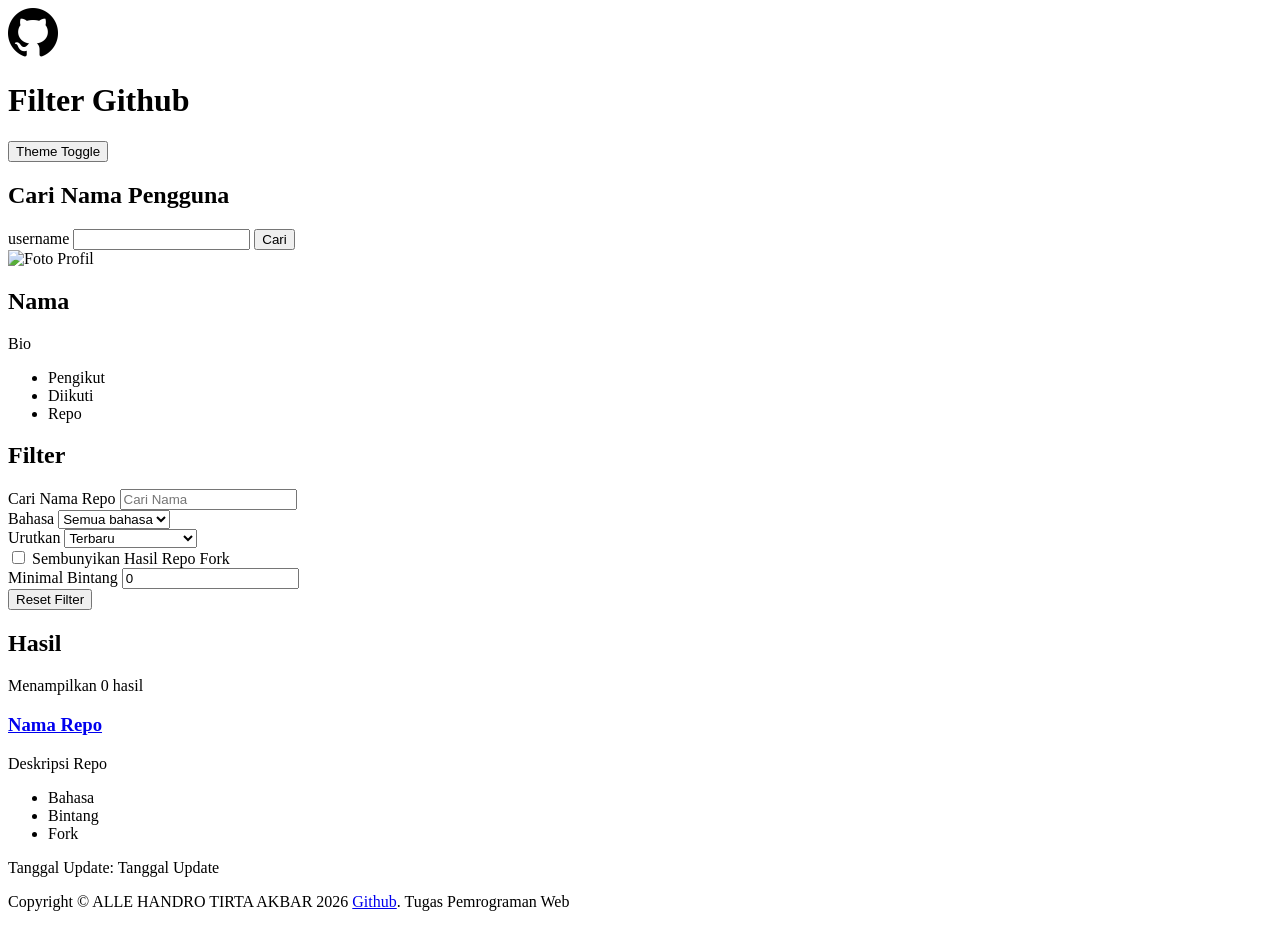
==== tugas-5/Filter-Github/index.html @ 874344ff "feat: Menambahkan HTML Filter GitHub" ====
<!DOCTYPE html>
<html lang="id">
<head>
    <meta charset="UTF-8">
    <meta name="viewport" content="width=device-width, initial-scale=1.0">
    <title>Github Filter</title>
</head>
<body>
    <header>
        <img src="assets/img/logo-github.png" alt="logo-github" width="50px">
        <h1>Filter Github</h1>
        <button type="button" id="theme-toggle">Theme Toggle</button>
    </header>

    <main>
        <section>
            <h2>Cari Nama Pengguna</h2>
            <form id="search-form">
                <label for="username">username</label>
                <input type="text" id="username" required>
                <button type="submit">Cari</button>
            </form>
        </section>

        <section id="profile">
            <img alt="Foto Profil">
            <h2>Nama</h2>
            <p>Bio</p>
            <ul>
                <li><span id="followers">Pengikut</span></li>
                <li><span id="following">Diikuti</span></li>
                <li><span id="repos">Repo</span></li>
            </ul>
        </section>

        <div class="layout">
            <aside>
                <h2>Filter</h2>
                <div class="filter-group">
                    <div>
                        <label for="search-name">Cari Nama Repo</label>
                        <input type="search" id="search-name" placeholder="Cari Nama">
                    </div>

                    <div>
                        <label for="filter-language">Bahasa</label>
                        <select id="filter-language">
                            <option value="">Semua bahasa</option>
                            <option value="JavaScript">JavaScript</option>
                            <option value="Python">Python</option>
                            <option value="PHP">PHP</option>
                        </select>
                    </div>

                    <div>
                        <label for="sort-by">Urutkan</label>
                        <select id="sort-by">
                            <option value="terbaru">Terbaru</option>
                            <option value="bintangTerbanyak">Bintang Terbanyak</option>
                            <option value="nameAZ">Nama A-Z</option>
                        </select>
                    </div>

                    <div>
                        <input type="checkbox" id="only-original">
                        <label for="only-original">Sembunyikan Hasil Repo Fork</label>
                    </div>

                    <div>
                        <label for="min-stars">Minimal Bintang</label>
                        <input type="number" id="min-stars" min="0" value="0">
                    </div>

                    <div>
                        <button type="button" id="reset-btn">Reset Filter</button>
                    </div>
                </div>
            </aside>

            <section>
                <h2>Hasil</h2>
                <p id="result-count">Menampilkan 0 hasil</p>
                <p id="loading" hidden>Memuat...</p>
                <p id="error" hidden>Terjadi kesalahan saat memuat data.</p>
                <p id="empty" hidden>Tidak ada hasil yang ditemukan.</p>
                <div id="repo-grid">
                    <article class="repo-card">
                        <h3><a href="#">Nama Repo</a></h3>
                        <p>Deskripsi Repo</p>
                        <ul>
                            <li><span id="language">Bahasa</span></li>
                            <li><span id="stars">Bintang</span></li>
                            <li><span id="forks">Fork</span></li>
                        </ul>
                        <p>Tanggal Update: <time datetime="2017-02-14">Tanggal Update</time></p>
                    </article>
                </div>
            </section>
        </div>
    </main>

    <footer>
        <p>Copyright &copy; ALLE HANDRO TIRTA AKBAR 2026 <a href="https://github.com/allehandrotirtaakbar">Github</a>. Tugas Pemrograman Web</p>
    </footer>
</body>
</html>
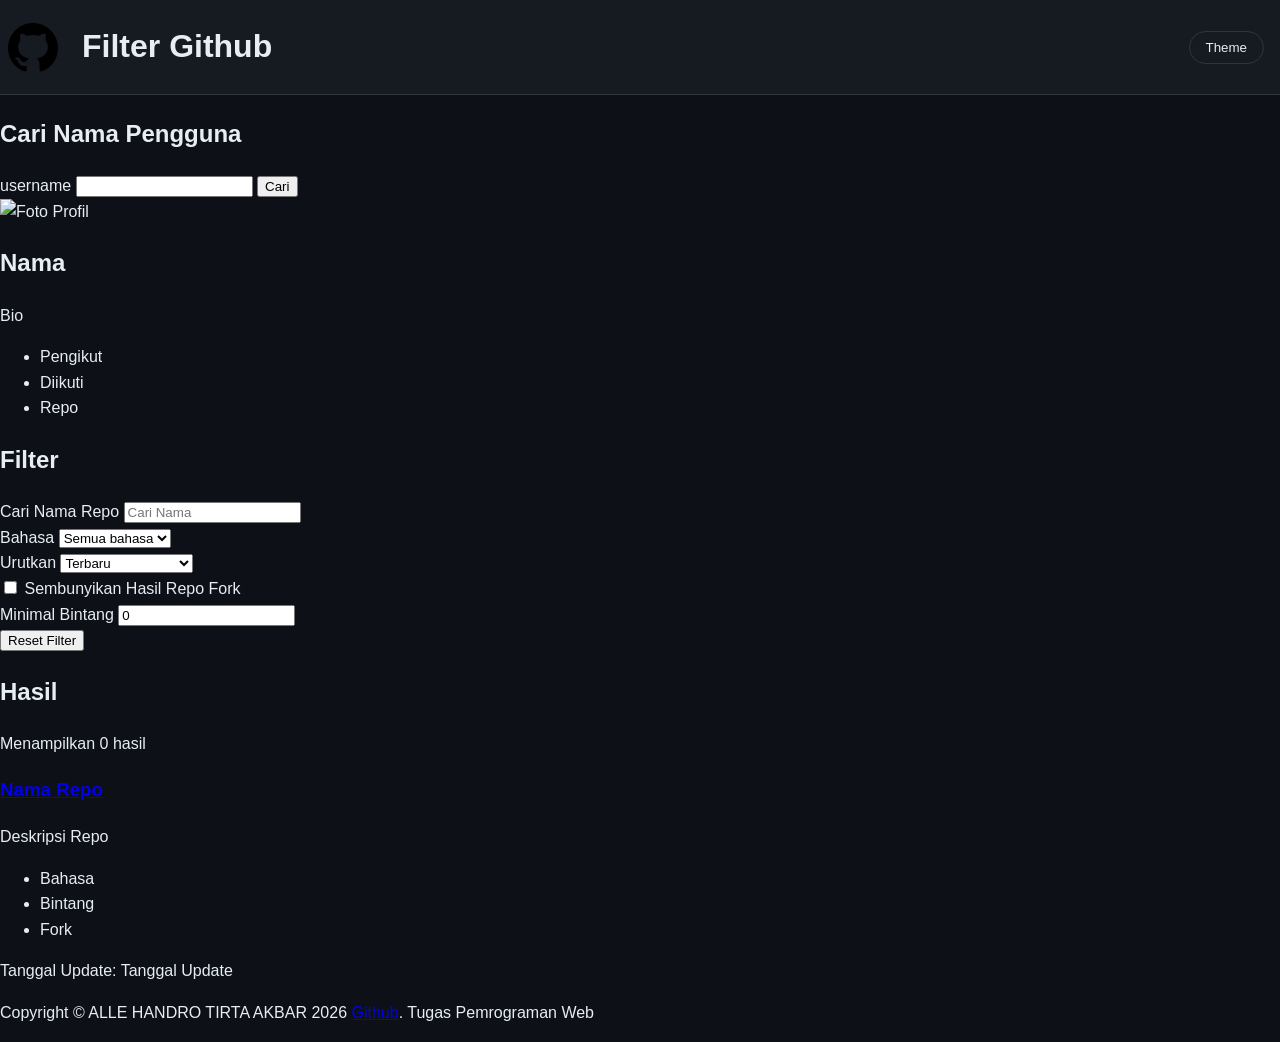
==== commit 01d82598: "fix: adjust logo image width and update theme button text" ====
--- a/tugas-5/Filter-Github/index.html
+++ b/tugas-5/Filter-Github/index.html
@@ -4,12 +4,13 @@
     <meta charset="UTF-8">
     <meta name="viewport" content="width=device-width, initial-scale=1.0">
     <title>Github Filter</title>
+    <link rel="stylesheet" href="style.css">
 </head>
 <body>
     <header>
-        <img src="assets/img/logo-github.png" alt="logo-github" width="50px">
+        <img src="assets/img/logo-github.png" alt="logo-github">
         <h1>Filter Github</h1>
-        <button type="button" id="theme-toggle">Theme Toggle</button>
+        <button type="button" id="theme-toggle">Theme</button>
     </header>
 
     <main>
--- a/tugas-5/Filter-Github/style.css
+++ b/tugas-5/Filter-Github/style.css
@@ -0,0 +1,53 @@
+:root {
+    --bg : #0d1117;
+    --card : #161b22;
+    --border : #30363d;
+    --text : #e6edf3;
+    --muted : #8b949e;
+    --accent : #2f81f6;
+}
+
+*::before, *::after {
+    box-sizing: border-box;
+    margin: 0;
+    padding: 0;
+}
+
+body {
+    background-color: var(--bg);
+    color: var(--text);
+    font-family: 'Segoe UI', Tahoma, Geneva, Verdana, sans-serif;
+    line-height: 1.6;
+    margin: 0;
+    padding: 0;
+}
+
+header {
+    display: flex;
+    background-color: var(--card);
+    align-items: center;
+    gap: 1rem;
+    border-bottom: 1px solid var(--border);
+}
+
+header img {
+    margin: 0.5rem;
+    width: 50px;
+}
+
+#theme-toggle {
+    background-color: var(--card);
+    color: var(--text);
+    border: 1px solid var(--border);
+    padding: 0.5rem 1rem;
+    cursor: pointer;
+    margin-left: auto;
+    margin-right: 1rem;
+    border-radius: 20px
+}
+
+#theme-toggle:hover {
+    background-color: var(--accent);
+    color: var(--bg);
+    border: 1px solid var(--accent);
+}
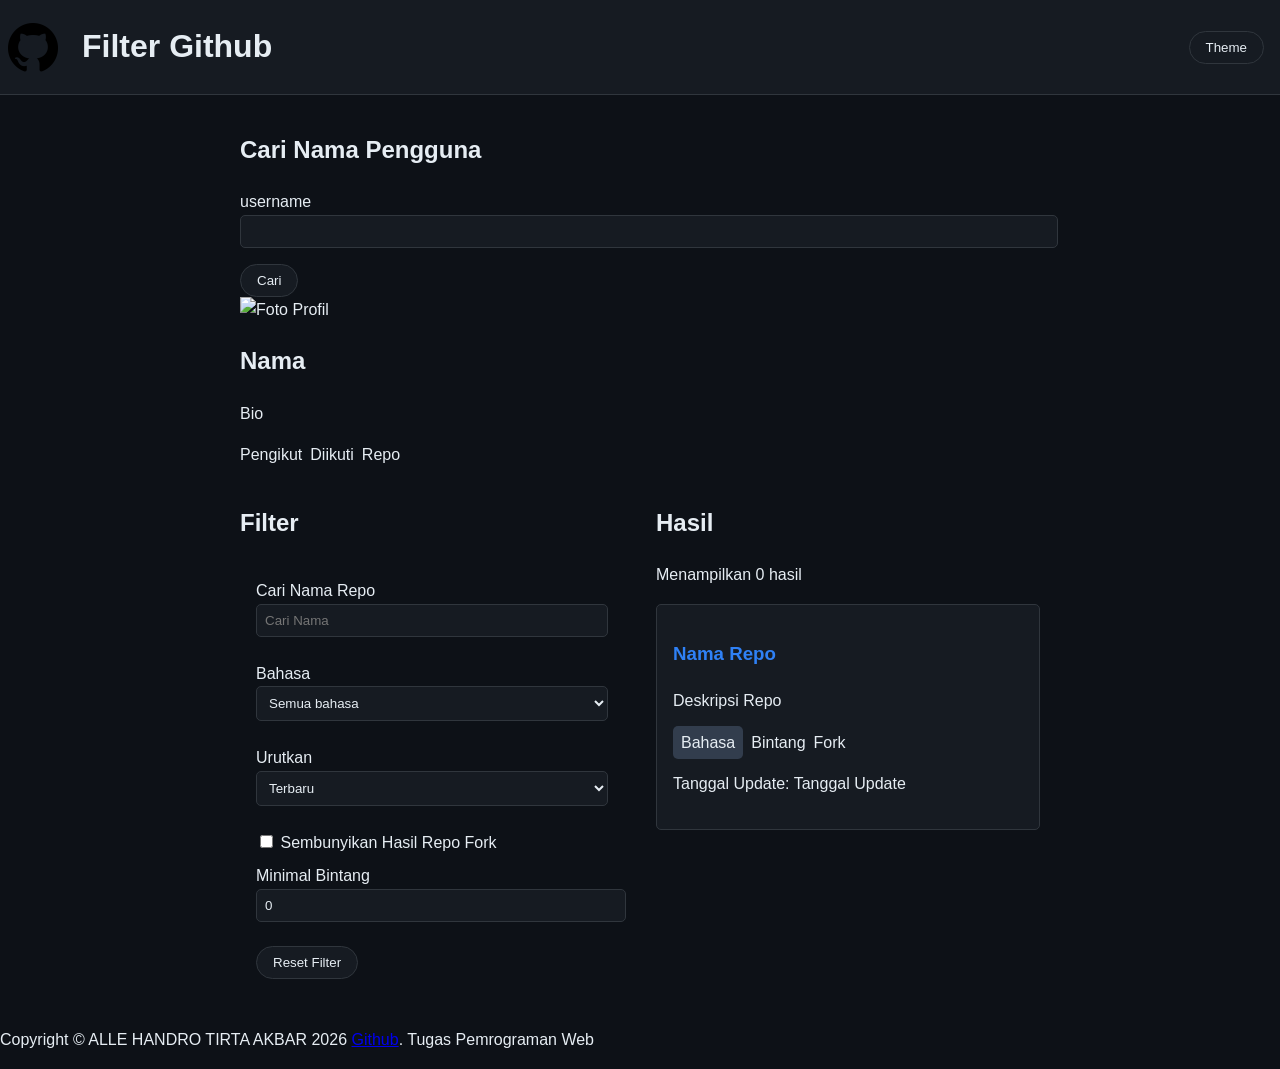
==== commit 95c122b1: "feat: update search button ID and enhance CSS layout for better responsiveness" ====
--- a/tugas-5/Filter-Github/index.html
+++ b/tugas-5/Filter-Github/index.html
@@ -19,7 +19,7 @@
             <form id="search-form">
                 <label for="username">username</label>
                 <input type="text" id="username" required>
-                <button type="submit">Cari</button>
+                <button type="submit" id="search-toggle">Cari</button>
             </form>
         </section>
 
@@ -89,9 +89,9 @@
                         <h3><a href="#">Nama Repo</a></h3>
                         <p>Deskripsi Repo</p>
                         <ul>
-                            <li><span id="language">Bahasa</span></li>
-                            <li><span id="stars">Bintang</span></li>
-                            <li><span id="forks">Fork</span></li>
+                            <li><span class="language">Bahasa</span></li>
+                            <li><span class="stars">Bintang</span></li>
+                            <li><span class="forks">Fork</span></li>
                         </ul>
                         <p>Tanggal Update: <time datetime="2017-02-14">Tanggal Update</time></p>
                     </article>
--- a/tugas-5/Filter-Github/style.css
+++ b/tugas-5/Filter-Github/style.css
@@ -5,6 +5,7 @@
     --text : #e6edf3;
     --muted : #8b949e;
     --accent : #2f81f6;
+    --other-card : #323d4d;
 }
 
 *::before, *::after {
@@ -50,4 +51,101 @@
     background-color: var(--accent);
     color: var(--bg);
     border: 1px solid var(--accent);
-}+}
+
+main {
+    max-width: 800px;
+    margin: 0 auto;
+    padding: 1rem;
+}
+
+.layout {
+    display: grid;
+    grid-template-columns: 1fr 1fr;
+    gap: 2rem;
+}
+
+#repo-grid {
+    display: grid;
+    grid-template-columns: repeat(auto-fill, minmax(250px, 1fr));
+    gap: 2rem;
+}
+
+.repo-card {
+    background-color: var(--card);
+    border: 1px solid var(--border);
+    border-radius: 5px;
+    padding: 1rem;
+    transition: transform 0.2s;
+}
+.repo-card:hover {
+    transform: scale(1.05);
+}
+
+.repo-card h3 a {
+    color: var(--accent);
+    text-decoration: none;
+}
+
+ul {
+    display: flex;
+    list-style-type: none;
+    padding: 0;
+    gap: 0.5rem;
+}
+
+.language {
+    padding: 0.5rem;
+    border-radius: 5px;
+    background-color: var(--other-card);
+}
+
+#username, 
+#search-name, 
+#min-stars,
+#filter-language,
+#sort-by {
+    width: 100%;
+    padding: 0.5rem;
+    margin-bottom: 1rem;
+    border: 1px solid var(--border);
+    border-radius: 5px;
+    background-color: var(--card);
+    color: var(--text);
+}
+
+#username:focus, 
+#search-name:focus, 
+#min-stars:focus,
+#filter-language:focus,
+#sort-by:focus {
+    outline: none;
+    border-color: var(--accent);
+}
+
+#theme-toggle,
+#search-toggle,
+#reset-btn {
+    background-color: var(--card);
+    color: var(--text);
+    border: 1px solid var(--border);
+    padding: 0.5rem 1rem;
+    cursor: pointer;
+    border-radius: 20px;
+}
+
+#theme-toggle:hover,
+#search-toggle:hover,
+#reset-btn:hover {
+    background-color: var(--accent);
+    color: var(--bg);
+    border: 1px solid var(--accent);
+}
+
+.filter-group {
+    display: flex;
+    flex-direction: column;
+    gap: 0.5rem;
+    padding: 1rem;
+}
+
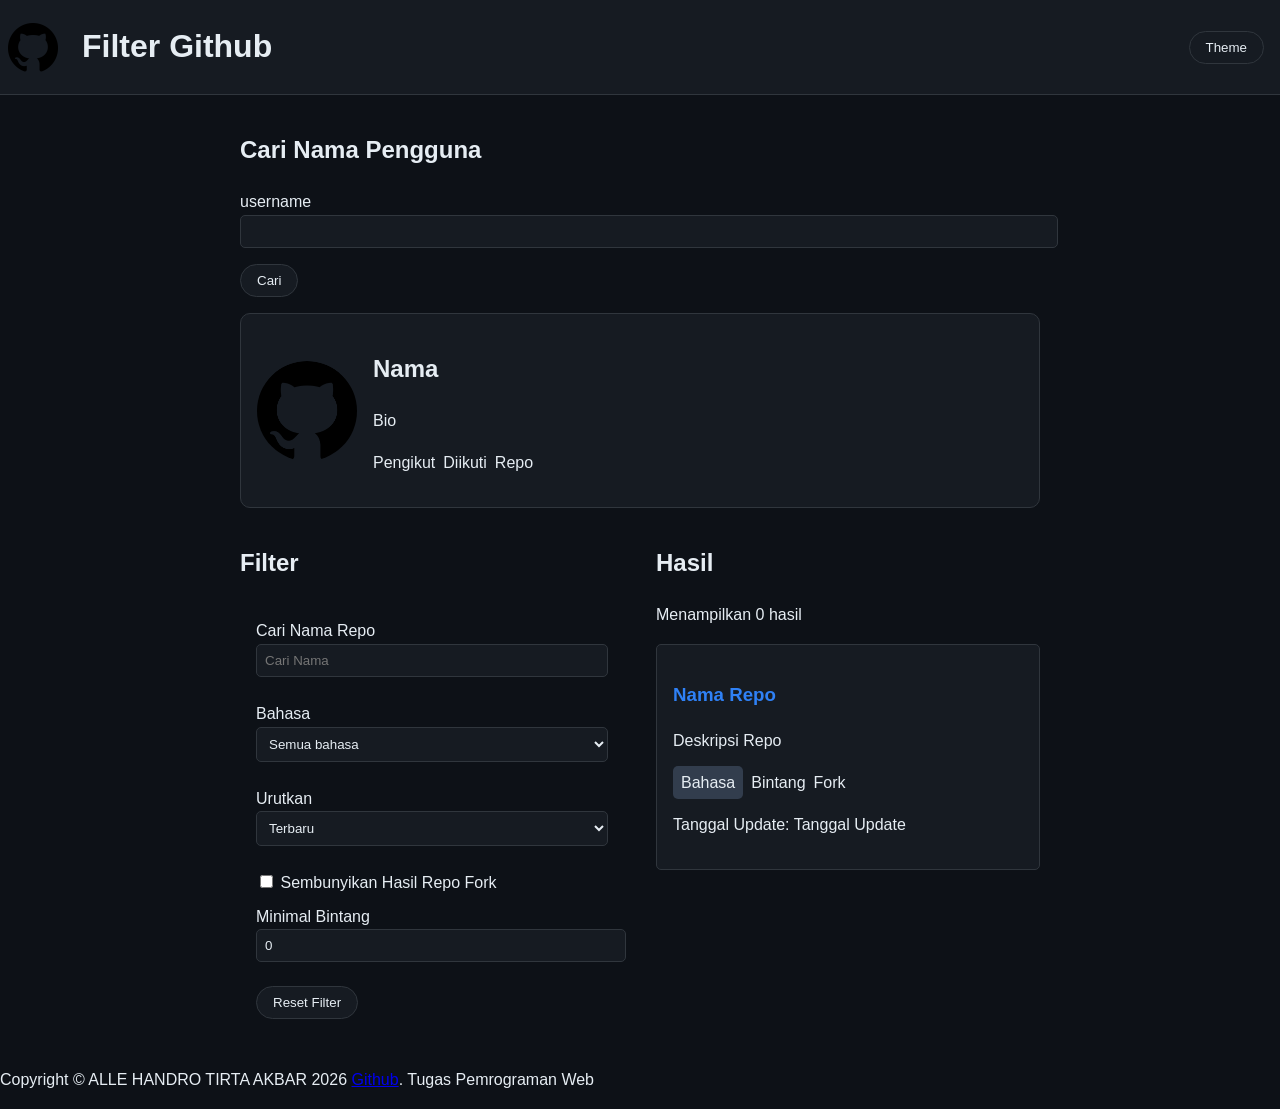
==== commit 4875c1a2: "feat: enhance profile section with improved layout and styling" ====
--- a/tugas-5/Filter-Github/index.html
+++ b/tugas-5/Filter-Github/index.html
@@ -24,14 +24,16 @@
         </section>
 
         <section id="profile">
-            <img alt="Foto Profil">
-            <h2>Nama</h2>
-            <p>Bio</p>
-            <ul>
-                <li><span id="followers">Pengikut</span></li>
-                <li><span id="following">Diikuti</span></li>
-                <li><span id="repos">Repo</span></li>
-            </ul>
+            <img src="assets/img/logo-github.png" alt="Foto Profil">
+            <div class="profile-info">
+                <h2>Nama</h2>
+                <p>Bio</p>
+                <ul>
+                    <li><span id="followers">Pengikut</span></li>
+                    <li><span id="following">Diikuti</span></li>
+                    <li><span id="repos">Repo</span></li>
+                </ul>
+            </div>
         </section>
 
         <div class="layout">
--- a/tugas-5/Filter-Github/style.css
+++ b/tugas-5/Filter-Github/style.css
@@ -149,3 +149,20 @@
     padding: 1rem;
 }
 
+#profile {
+    display: flex;
+    align-items: center;
+    gap: 1rem;
+    background-color: var(--card);
+    border: 1px solid var(--border);
+    border-radius: 10px;
+    margin: 1rem 0;
+    padding: 1rem;
+}
+
+#profile img {
+    border-radius: 50%;
+    width: 100px;
+    height: 100px;
+    object-fit: cover;
+}
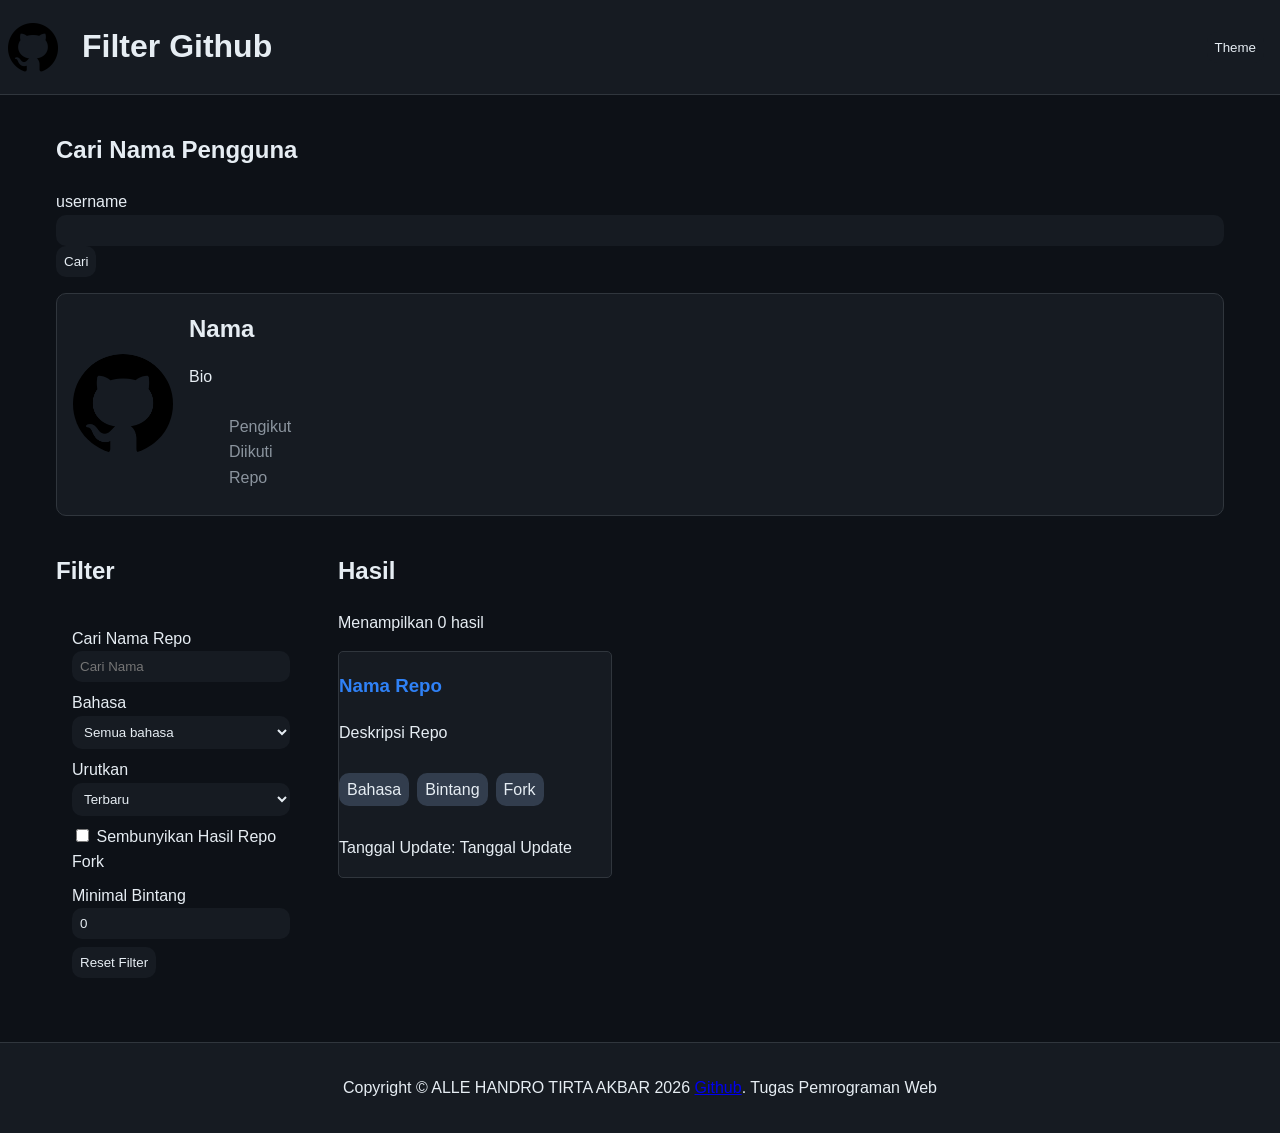
==== commit 49c56437: "feat: update profile section with ID for profile info and enhance footer styling" ====
--- a/tugas-5/Filter-Github/index.html
+++ b/tugas-5/Filter-Github/index.html
@@ -25,7 +25,7 @@
 
         <section id="profile">
             <img src="assets/img/logo-github.png" alt="Foto Profil">
-            <div class="profile-info">
+            <div id="profile-info">
                 <h2>Nama</h2>
                 <p>Bio</p>
                 <ul>
@@ -102,7 +102,7 @@
         </div>
     </main>
 
-    <footer>
+    <footer class="footer">
         <p>Copyright &copy; ALLE HANDRO TIRTA AKBAR 2026 <a href="https://github.com/allehandrotirtaakbar">Github</a>. Tugas Pemrograman Web</p>
     </footer>
 </body>
--- a/tugas-5/Filter-Github/style.css
+++ b/tugas-5/Filter-Github/style.css
@@ -1,17 +1,18 @@
+/* ========== VARIABEL ========== */
 :root {
-    --bg : #0d1117;
-    --card : #161b22;
-    --border : #30363d;
-    --text : #e6edf3;
-    --muted : #8b949e;
-    --accent : #2f81f6;
-    --other-card : #323d4d;
-}
-
-*::before, *::after {
+    --bg: #0d1117;
+    --card: #161b22;
+    --border: #30363d;
+    --text: #e6edf3;
+    --muted: #8b949e;
+    --accent: #2f81f6;
+    --other-card: #323d4d;
+    --accent-hover: #488aee;
+}
+
+/* ========== RESET & DASAR ========== */
+* {
     box-sizing: border-box;
-    margin: 0;
-    padding: 0;
 }
 
 body {
@@ -23,11 +24,12 @@
     padding: 0;
 }
 
+/* ========== HEADER ========== */
 header {
     display: flex;
-    background-color: var(--card);
     align-items: center;
     gap: 1rem;
+    background-color: var(--card);
     border-bottom: 1px solid var(--border);
 }
 
@@ -37,132 +39,164 @@
 }
 
 #theme-toggle {
-    background-color: var(--card);
-    color: var(--text);
-    border: 1px solid var(--border);
-    padding: 0.5rem 1rem;
-    cursor: pointer;
     margin-left: auto;
     margin-right: 1rem;
-    border-radius: 20px
-}
-
-#theme-toggle:hover {
-    background-color: var(--accent);
-    color: var(--bg);
-    border: 1px solid var(--accent);
-}
-
+}
+
+/* ========== LAYOUT ========== */
 main {
-    max-width: 800px;
+    max-width: 1200px;
     margin: 0 auto;
     padding: 1rem;
 }
 
 .layout {
     display: grid;
-    grid-template-columns: 1fr 1fr;
+    grid-template-columns: 250px 1fr;
     gap: 2rem;
 }
 
-#repo-grid {
-    display: grid;
-    grid-template-columns: repeat(auto-fill, minmax(250px, 1fr));
-    gap: 2rem;
-}
-
-.repo-card {
+/* ========== PROFIL ========== */
+#profile {
+    display: flex;
+    align-items: center;
+    gap: 1rem;
     background-color: var(--card);
     border: 1px solid var(--border);
-    border-radius: 5px;
-    padding: 1rem;
-    transition: transform 0.2s;
-}
-.repo-card:hover {
-    transform: scale(1.05);
-}
-
-.repo-card h3 a {
-    color: var(--accent);
-    text-decoration: none;
-}
-
-ul {
-    display: flex;
+    border-radius: 10px;
+    margin: 1rem 0;
+    padding: 1rem;
+}
+
+#profile img {
+    border-radius: 50%;
+    width: 100px;
+    height: 100px;
+    object-fit: cover;
+}
+
+#profile-info {
+    display: flex;
+    flex-direction: column;
+}
+
+#profile-info h2 {
+    margin: 0;
+    font-size: 1.5rem;
+}
+
+#profile-info ul {
+    margin: 0.5rem 0;
+    color: var(--muted);
     list-style-type: none;
-    padding: 0;
+}
+
+/* ========== FORM & FILTER ========== */
+.filter-group {
+    display: flex;
+    flex-direction: column;
     gap: 0.5rem;
-}
-
-.language {
-    padding: 0.5rem;
-    border-radius: 5px;
-    background-color: var(--other-card);
-}
-
-#username, 
-#search-name, 
+    padding: 1rem;
+}
+
+#username,
+#search-name,
 #min-stars,
 #filter-language,
 #sort-by {
     width: 100%;
     padding: 0.5rem;
-    margin-bottom: 1rem;
-    border: 1px solid var(--border);
-    border-radius: 5px;
+    border-radius: 10px;
+    border-style: none;
     background-color: var(--card);
     color: var(--text);
-}
-
-#username:focus, 
-#search-name:focus, 
+    font-family: inherit;
+}
+
+#username:hover,
+#search-name:hover,
+#min-stars:hover,
+#filter-language:hover,
+#sort-by:hover {
+    background-color: var(--accent-hover);
+    text-color: var(--text);
+}
+
+#username:focus,
+#search-name:focus,
 #min-stars:focus,
 #filter-language:focus,
 #sort-by:focus {
-    outline: none;
-    border-color: var(--accent);
-}
-
+    outline: var(--accent) auto 1px;
+}
+
+/* ========== TOMBOL ========== */
 #theme-toggle,
 #search-toggle,
 #reset-btn {
     background-color: var(--card);
     color: var(--text);
     border: 1px solid var(--border);
-    padding: 0.5rem 1rem;
+    border-style: none;
+    border-radius: 10px;
+    padding: 0.5rem 0.5rem;
     cursor: pointer;
-    border-radius: 20px;
+    font-family: inherit;
 }
 
 #theme-toggle:hover,
 #search-toggle:hover,
 #reset-btn:hover {
-    background-color: var(--accent);
+    background-color: var(--accent-hover);
     color: var(--bg);
-    border: 1px solid var(--accent);
-}
-
-.filter-group {
-    display: flex;
-    flex-direction: column;
+    border: 1px solid var(--accent-hover);
+}
+
+/* ========== KARTU REPO ========== */
+#repo-grid {
+    display: grid;
+    grid-template-columns: repeat(auto-fill, minmax(250px, 1fr));
+    gap: 2rem;
+}
+
+.repo-card {
+    background-color: var(--card);
+    border: 1px solid var(--border);
+    border-radius: 5px;
+    padding: 0,5rem;
+    margin-bottom: 1rem;
+    transition: transform 0.2s;
+}
+
+.repo-card:hover {
+    transform: translateY(-3px);
+}
+
+.repo-card h3 a {
+    color: var(--accent);
+    text-decoration: none;
+}
+
+.repo-card ul {
+    display: flex;
+    list-style-type: none;
+    padding: 1rem 0;
     gap: 0.5rem;
-    padding: 1rem;
-}
-
-#profile {
-    display: flex;
-    align-items: center;
-    gap: 1rem;
-    background-color: var(--card);
-    border: 1px solid var(--border);
-    border-radius: 10px;
-    margin: 1rem 0;
-    padding: 1rem;
-}
-
-#profile img {
-    border-radius: 50%;
-    width: 100px;
-    height: 100px;
-    object-fit: cover;
-}
+}
+
+.language,
+.forks,
+.stars {
+    padding: 0.5rem;
+    border-radius: 10px;
+    background-color: var(--other-card);
+}
+
+/* ========== FOOTER ========== */
+.footer {
+    text-align: center;
+    padding: 1rem;
+    background-color: var(--card);
+    border-top: 1px solid var(--border);
+    margin-top: 2rem;
+}
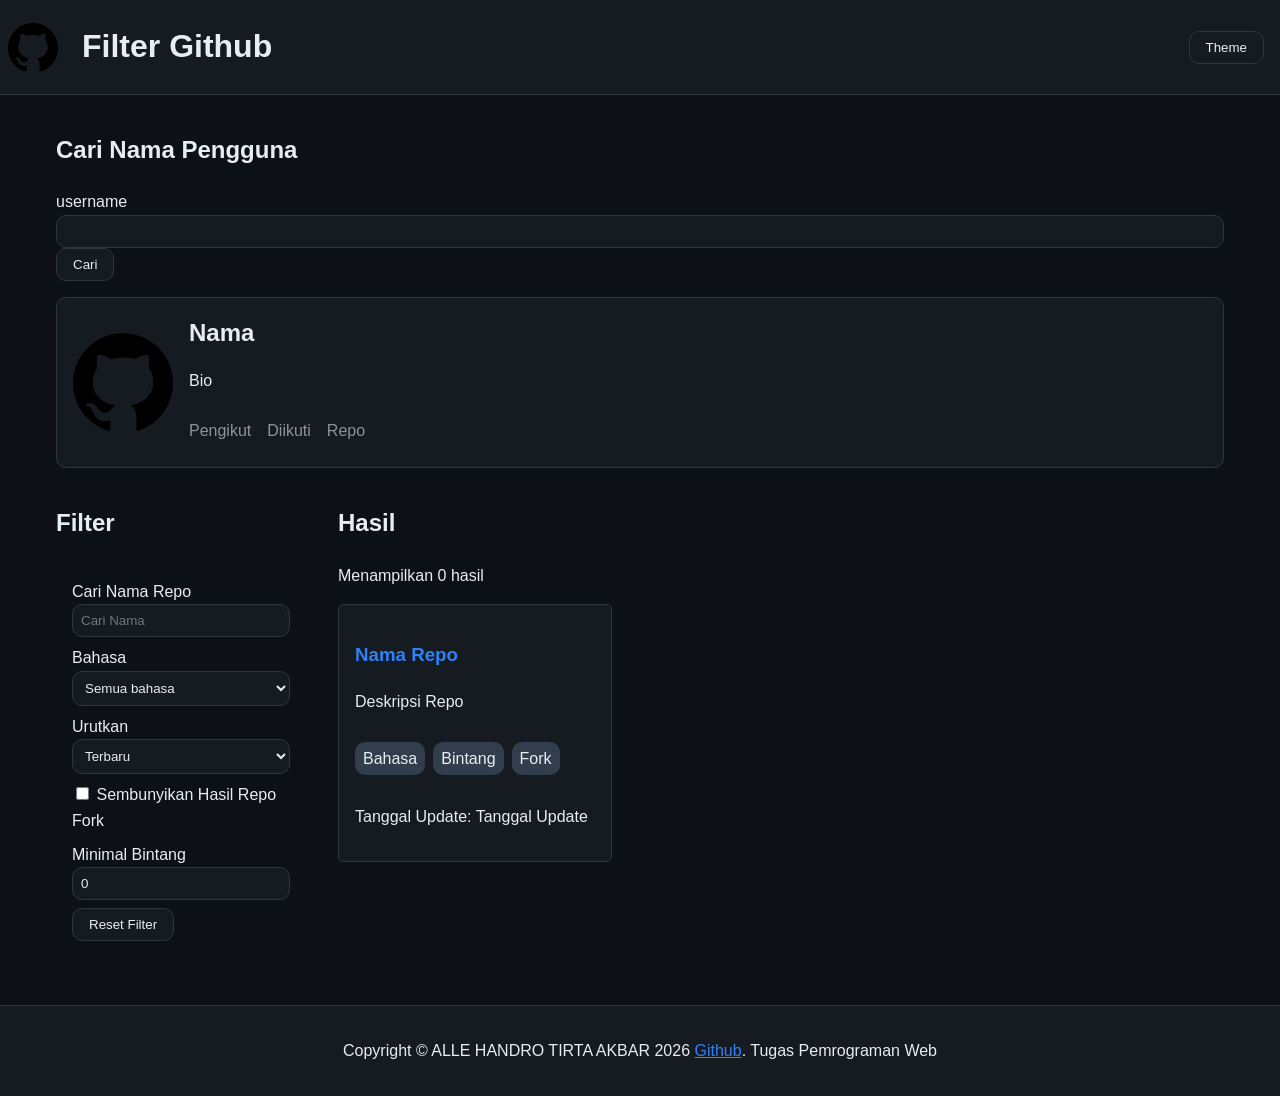
==== commit 9ac4ba55: "chore: Linking a JS Scripts" ====
--- a/tugas-5/Filter-Github/index.html
+++ b/tugas-5/Filter-Github/index.html
@@ -5,6 +5,7 @@
     <meta name="viewport" content="width=device-width, initial-scale=1.0">
     <title>Github Filter</title>
     <link rel="stylesheet" href="style.css">
+    <script src="script.js" defer></script>
 </head>
 <body>
     <header>
--- a/tugas-5/Filter-Github/style.css
+++ b/tugas-5/Filter-Github/style.css
@@ -86,7 +86,10 @@
 }
 
 #profile-info ul {
+    display: flex;
+    gap: 1rem;
     margin: 0.5rem 0;
+    padding: 0;
     color: var(--muted);
     list-style-type: none;
 }
@@ -106,20 +109,11 @@
 #sort-by {
     width: 100%;
     padding: 0.5rem;
-    border-radius: 10px;
-    border-style: none;
+    border: 1px solid var(--border);
+    border-radius: 10px;
     background-color: var(--card);
     color: var(--text);
     font-family: inherit;
-}
-
-#username:hover,
-#search-name:hover,
-#min-stars:hover,
-#filter-language:hover,
-#sort-by:hover {
-    background-color: var(--accent-hover);
-    text-color: var(--text);
 }
 
 #username:focus,
@@ -127,7 +121,8 @@
 #min-stars:focus,
 #filter-language:focus,
 #sort-by:focus {
-    outline: var(--accent) auto 1px;
+    outline: none;
+    border-color: var(--accent);
 }
 
 /* ========== TOMBOL ========== */
@@ -137,9 +132,8 @@
     background-color: var(--card);
     color: var(--text);
     border: 1px solid var(--border);
-    border-style: none;
-    border-radius: 10px;
-    padding: 0.5rem 0.5rem;
+    border-radius: 10px;
+    padding: 0.5rem 1rem;
     cursor: pointer;
     font-family: inherit;
 }
@@ -148,8 +142,15 @@
 #search-toggle:hover,
 #reset-btn:hover {
     background-color: var(--accent-hover);
-    color: var(--bg);
-    border: 1px solid var(--accent-hover);
+    color: var(--text);
+    border-color: var(--accent-hover);
+}
+
+#theme-toggle:focus-visible,
+#search-toggle:focus-visible,
+#reset-btn:focus-visible {
+    outline: 2px solid var(--accent);
+    outline-offset: 2px;
 }
 
 /* ========== KARTU REPO ========== */
@@ -163,8 +164,7 @@
     background-color: var(--card);
     border: 1px solid var(--border);
     border-radius: 5px;
-    padding: 0,5rem;
-    margin-bottom: 1rem;
+    padding: 1rem;
     transition: transform 0.2s;
 }
 
@@ -192,11 +192,55 @@
     background-color: var(--other-card);
 }
 
-/* ========== FOOTER ========== */
+/* ========== LINK & FOOTER ========== */
+a {
+    color: var(--accent);
+}
+
 .footer {
     text-align: center;
     padding: 1rem;
     background-color: var(--card);
     border-top: 1px solid var(--border);
     margin-top: 2rem;
+}
+
+/* ========== RESPONSIF ========== */
+@media (max-width: 768px) {
+    .layout {
+        grid-template-columns: 1fr;
+    }
+
+    main {
+        padding: 0.75rem;
+    }
+}
+
+@media (max-width: 480px) {
+    header h1 {
+        font-size: 1.25rem;
+    }
+
+    #profile {
+        flex-direction: column;
+        text-align: center;
+    }
+
+    #profile-info ul {
+        flex-wrap: wrap;
+        justify-content: center;
+    }
+
+    #repo-grid {
+        grid-template-columns: 1fr;
+    }
+
+    .repo-card ul {
+        flex-wrap: wrap;
+    }
+
+    .repo-card,
+    .repo-card h3 {
+        overflow-wrap: break-word;
+    }
 }
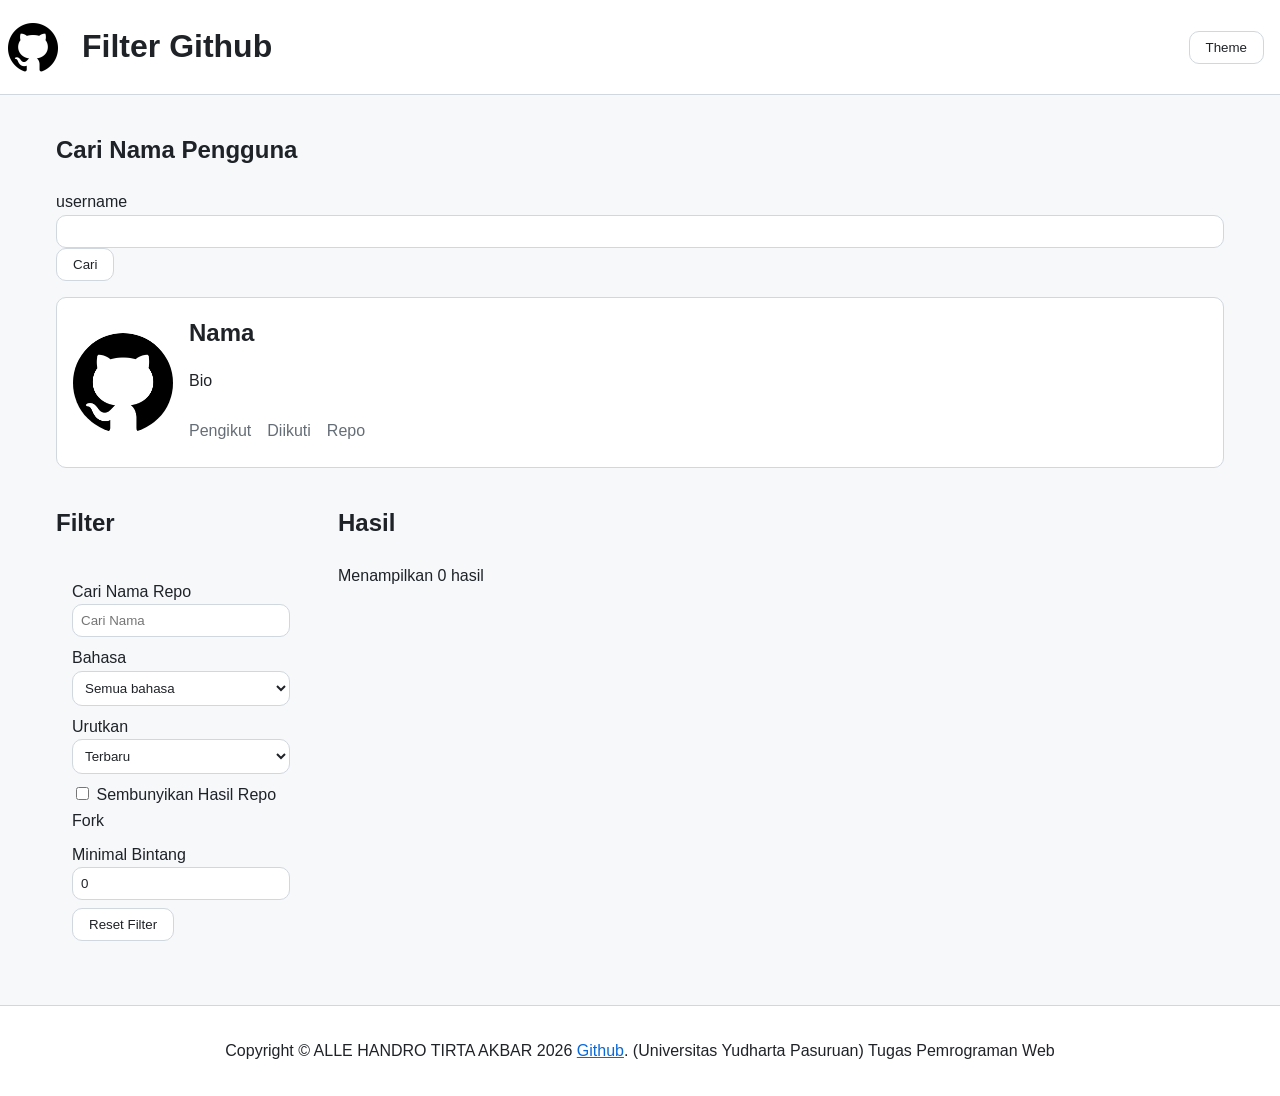
==== commit 5ece6541: "fix: update footer copyright to include university affiliation" ====
--- a/tugas-5/Filter-Github/index.html
+++ b/tugas-5/Filter-Github/index.html
@@ -104,7 +104,7 @@
     </main>
 
     <footer class="footer">
-        <p>Copyright &copy; ALLE HANDRO TIRTA AKBAR 2026 <a href="https://github.com/allehandrotirtaakbar">Github</a>. Tugas Pemrograman Web</p>
+        <p>Copyright &copy; ALLE HANDRO TIRTA AKBAR 2026 <a href="https://github.com/allehandrotirtaakbar">Github</a>. (Universitas Yudharta Pasuruan) Tugas Pemrograman Web </p>
     </footer>
 </body>
 </html>
--- a/tugas-5/Filter-Github/style.css
+++ b/tugas-5/Filter-Github/style.css
@@ -1,5 +1,204 @@
 /* ========== VARIABEL ========== */
+
 :root {
+    /* LIGHT MODE */
+    --bg: #f6f8fa;
+    --card: #ffffff;
+    --border: #d0d7de;
+    --text: #1f2328;
+    --muted: #656d76;
+    --accent: #0969da;
+    --other-card: #eaeef2;
+    --accent-hover: #0860ca;
+}
+
+/* ========== RESET & DASAR ========== */
+* {
+    box-sizing: border-box;
+}
+
+body {
+    background-color: var(--bg);
+    color: var(--text);
+    font-family: 'Segoe UI', Tahoma, Geneva, Verdana, sans-serif;
+    line-height: 1.6;
+    margin: 0;
+    padding: 0;
+}
+
+/* ========== HEADER ========== */
+header {
+    display: flex;
+    align-items: center;
+    gap: 1rem;
+    background-color: var(--card);
+    border-bottom: 1px solid var(--border);
+}
+
+header img {
+    margin: 0.5rem;
+    width: 50px;
+}
+
+#theme-toggle {
+    margin-left: auto;
+    margin-right: 1rem;
+}
+
+/* ========== LAYOUT ========== */
+main {
+    max-width: 1200px;
+    margin: 0 auto;
+    padding: 1rem;
+}
+
+.layout {
+    display: grid;
+    grid-template-columns: 250px 1fr;
+    gap: 2rem;
+}
+
+/* ========== PROFIL ========== */
+#profile {
+    display: flex;
+    align-items: center;
+    gap: 1rem;
+    background-color: var(--card);
+    border: 1px solid var(--border);
+    border-radius: 10px;
+    margin: 1rem 0;
+    padding: 1rem;
+}
+
+#profile img {
+    border-radius: 50%;
+    width: 100px;
+    height: 100px;
+    object-fit: cover;
+}
+
+#profile-info {
+    display: flex;
+    flex-direction: column;
+}
+
+#profile-info h2 {
+    margin: 0;
+    font-size: 1.5rem;
+}
+
+#profile-info ul {
+    display: flex;
+    gap: 1rem;
+    margin: 0.5rem 0;
+    padding: 0;
+    color: var(--muted);
+    list-style-type: none;
+}
+
+/* ========== FORM & FILTER ========== */
+.filter-group {
+    display: flex;
+    flex-direction: column;
+    gap: 0.5rem;
+    padding: 1rem;
+}
+
+#username,
+#search-name,
+#min-stars,
+#filter-language,
+#sort-by {
+    width: 100%;
+    padding: 0.5rem;
+    border: 1px solid var(--border);
+    border-radius: 10px;
+    background-color: var(--card);
+    color: var(--text);
+    font-family: inherit;
+}
+
+#username:focus,
+#search-name:focus,
+#min-stars:focus,
+#filter-language:focus,
+#sort-by:focus {
+    outline: none;
+    border-color: var(--accent);
+}
+
+/* ========== TOMBOL ========== */
+#theme-toggle,
+#search-toggle,
+#reset-btn {
+    background-color: var(--card);
+    color: var(--text);
+    border: 1px solid var(--border);
+    border-radius: 10px;
+    padding: 0.5rem 1rem;
+    cursor: pointer;
+    font-family: inherit;
+}
+
+#theme-toggle:hover,
+#search-toggle:hover,
+#reset-btn:hover {
+    background-color: var(--accent-hover);
+    color: var(--text);
+    border-color: var(--accent-hover);
+}
+
+#theme-toggle:focus-visible,
+#search-toggle:focus-visible,
+#reset-btn:focus-visible {
+    outline: 2px solid var(--accent);
+    outline-offset: 2px;
+}
+
+/* ========== KARTU REPO ========== */
+#repo-grid {
+    display: grid;
+    grid-template-columns: repeat(auto-fill, minmax(250px, 1fr));
+    gap: 2rem;
+}
+
+.repo-card {
+    background-color: var(--card);
+    border: 1px solid var(--border);
+    border-radius: 5px;
+    padding: 1rem;
+    transition: transform 0.2s;
+}
+
+.repo-card:hover {
+    transform: translateY(-3px);
+}
+
+.repo-card h3 a {
+    color: var(--accent);
+    text-decoration: none;
+}
+
+.repo-card ul {
+    display: flex;
+    list-style-type: none;
+    padding: 1rem 0;
+    gap: 0.5rem;
+}
+
+.language,
+.forks,
+.stars {
+    padding: 0.5rem;
+    border-radius: 10px;
+    background-color: var(--other-card);
+}
+
+
+/* ========== DARK MODE ========== */
+
+body.dark-theme {
+
     --bg: #0d1117;
     --card: #161b22;
     --border: #30363d;
@@ -8,189 +207,28 @@
     --accent: #2f81f6;
     --other-card: #323d4d;
     --accent-hover: #488aee;
-}
-
-/* ========== RESET & DASAR ========== */
-* {
-    box-sizing: border-box;
-}
-
-body {
-    background-color: var(--bg);
-    color: var(--text);
-    font-family: 'Segoe UI', Tahoma, Geneva, Verdana, sans-serif;
-    line-height: 1.6;
-    margin: 0;
-    padding: 0;
-}
-
-/* ========== HEADER ========== */
-header {
-    display: flex;
-    align-items: center;
-    gap: 1rem;
-    background-color: var(--card);
-    border-bottom: 1px solid var(--border);
-}
-
-header img {
-    margin: 0.5rem;
-    width: 50px;
-}
-
-#theme-toggle {
-    margin-left: auto;
-    margin-right: 1rem;
-}
-
-/* ========== LAYOUT ========== */
-main {
-    max-width: 1200px;
-    margin: 0 auto;
-    padding: 1rem;
-}
-
-.layout {
-    display: grid;
-    grid-template-columns: 250px 1fr;
-    gap: 2rem;
-}
-
-/* ========== PROFIL ========== */
-#profile {
-    display: flex;
-    align-items: center;
-    gap: 1rem;
-    background-color: var(--card);
-    border: 1px solid var(--border);
-    border-radius: 10px;
-    margin: 1rem 0;
-    padding: 1rem;
-}
-
-#profile img {
-    border-radius: 50%;
-    width: 100px;
-    height: 100px;
-    object-fit: cover;
-}
-
-#profile-info {
-    display: flex;
-    flex-direction: column;
-}
-
-#profile-info h2 {
-    margin: 0;
-    font-size: 1.5rem;
-}
-
-#profile-info ul {
-    display: flex;
-    gap: 1rem;
-    margin: 0.5rem 0;
-    padding: 0;
-    color: var(--muted);
-    list-style-type: none;
-}
-
-/* ========== FORM & FILTER ========== */
-.filter-group {
-    display: flex;
-    flex-direction: column;
-    gap: 0.5rem;
-    padding: 1rem;
-}
-
-#username,
-#search-name,
-#min-stars,
-#filter-language,
-#sort-by {
-    width: 100%;
-    padding: 0.5rem;
-    border: 1px solid var(--border);
-    border-radius: 10px;
-    background-color: var(--card);
-    color: var(--text);
-    font-family: inherit;
-}
-
-#username:focus,
-#search-name:focus,
-#min-stars:focus,
-#filter-language:focus,
-#sort-by:focus {
-    outline: none;
-    border-color: var(--accent);
-}
-
-/* ========== TOMBOL ========== */
-#theme-toggle,
-#search-toggle,
-#reset-btn {
-    background-color: var(--card);
-    color: var(--text);
-    border: 1px solid var(--border);
-    border-radius: 10px;
-    padding: 0.5rem 1rem;
-    cursor: pointer;
-    font-family: inherit;
-}
-
-#theme-toggle:hover,
-#search-toggle:hover,
-#reset-btn:hover {
-    background-color: var(--accent-hover);
-    color: var(--text);
-    border-color: var(--accent-hover);
-}
-
-#theme-toggle:focus-visible,
-#search-toggle:focus-visible,
-#reset-btn:focus-visible {
-    outline: 2px solid var(--accent);
-    outline-offset: 2px;
-}
-
-/* ========== KARTU REPO ========== */
-#repo-grid {
-    display: grid;
-    grid-template-columns: repeat(auto-fill, minmax(250px, 1fr));
-    gap: 2rem;
-}
-
-.repo-card {
-    background-color: var(--card);
-    border: 1px solid var(--border);
-    border-radius: 5px;
-    padding: 1rem;
-    transition: transform 0.2s;
-}
-
-.repo-card:hover {
-    transform: translateY(-3px);
-}
-
-.repo-card h3 a {
-    color: var(--accent);
-    text-decoration: none;
-}
-
-.repo-card ul {
-    display: flex;
-    list-style-type: none;
-    padding: 1rem 0;
-    gap: 0.5rem;
-}
-
-.language,
-.forks,
-.stars {
-    padding: 0.5rem;
-    border-radius: 10px;
-    background-color: var(--other-card);
-}
+
+}
+
+/* Logo GitHub saat Dark Mode */
+body.dark-theme header img {
+    filter: invert(1);
+}
+
+/* Memperbaiki warna input autofill */
+body.dark-theme input:-webkit-autofill,
+body.dark-theme input:-webkit-autofill:hover,
+body.dark-theme input:-webkit-autofill:focus {
+
+    -webkit-text-fill-color: var(--text);
+
+    -webkit-box-shadow:
+        0 0 0 1000px var(--card) inset;
+
+    caret-color: var(--text);
+
+}
+
 
 /* ========== LINK & FOOTER ========== */
 a {
